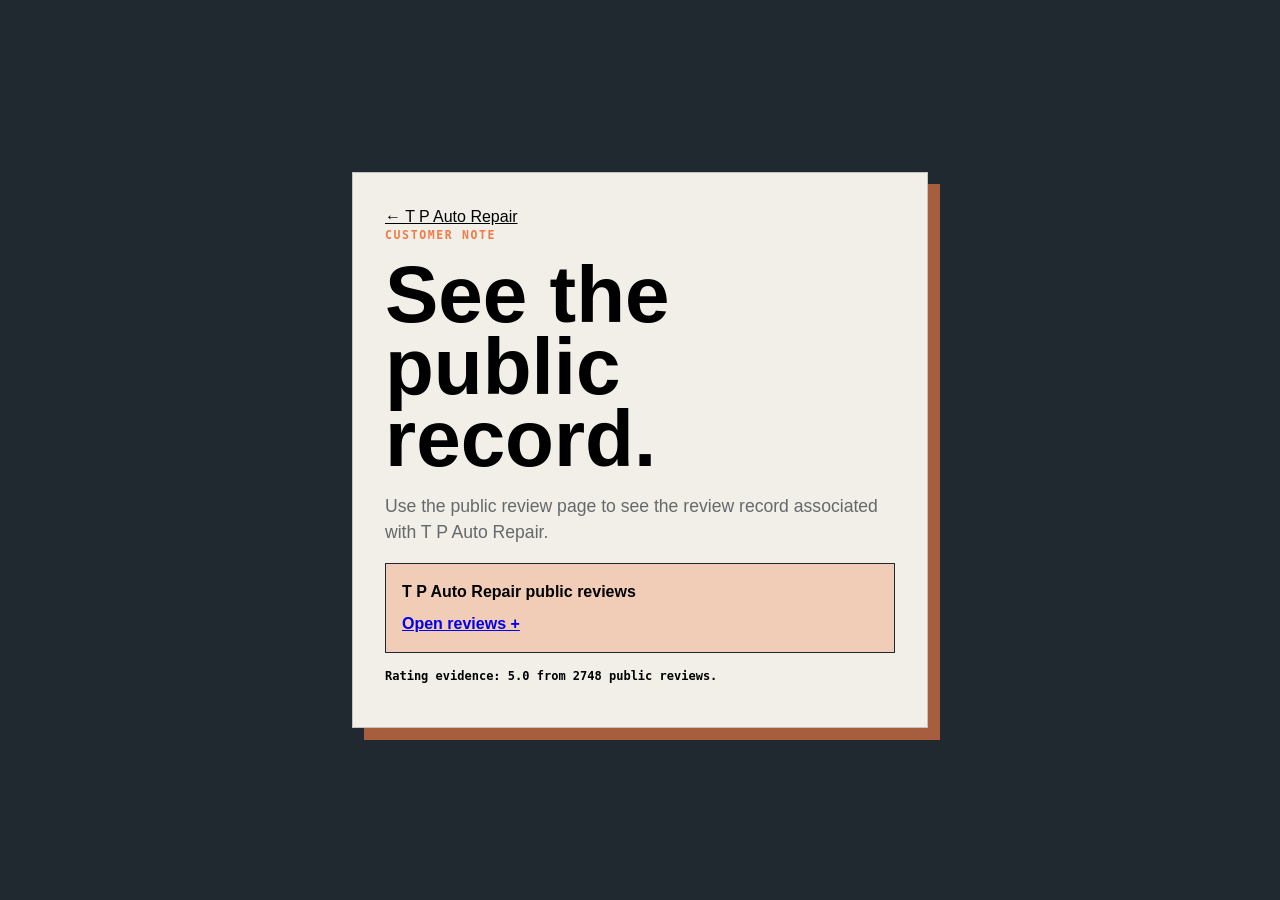
==== review.html @ 84c74f7d "Create tp-auto-repair-preview preview" ====
<!doctype html><html lang="en"><head><meta charset="utf-8"><meta name="viewport" content="width=device-width, initial-scale=1"><title>Open reviews · T P Auto Repair</title><link rel="stylesheet" href="styles.css"></head><body class="review-page" style="--accent:#ef7c48;--dark:#20292f;--paper:#f2efe8"><main class="review-card"><a class="back" href="index.html">← T P Auto Repair</a><p class="eyebrow">Customer note</p><h1>See the public record.</h1><p class="lede">Use the public review page to see the review record associated with T P Auto Repair.</p><div class="review-destination"><strong>T P Auto Repair public reviews</strong><a href="https://tpautorepair.net/reviews/" rel="noreferrer">Open reviews +</a></div><p class="review-source">Rating evidence: 5.0 from 2748 public reviews.</p></main></body></html>
---- styles.css ----
:root{font-family:Arial,"Helvetica Neue",sans-serif;color:var(--dark);background:#202a2d}*{box-sizing:border-box}html{scroll-behavior:smooth}body{margin:0;background:var(--paper);line-height:1.5}.lang-es{display:none}.topbar{display:flex;align-items:center;gap:2rem;padding:1rem clamp(1rem,4vw,4rem);border-bottom:1px solid color-mix(in srgb,var(--dark) 20%,transparent);background:var(--paper)}.brand{display:flex;align-items:center;gap:.7rem;color:inherit;text-decoration:none}.brand-mark{display:grid;place-items:center;width:2.8rem;height:2.8rem;background:var(--dark);color:var(--paper);font-weight:800}.brand b,.brand small{display:block}.brand small{font-size:.68rem;letter-spacing:.12em;text-transform:uppercase;opacity:.6}.topbar nav{display:flex;gap:1.4rem;margin-left:auto;font-size:.85rem}.topbar nav a,.phone,.text-link,footer a{color:inherit}.tools{display:flex;align-items:center;gap:1rem}.language{display:flex;gap:.2rem}.language button{border:0;background:none;color:inherit;cursor:pointer;font:700 .72rem Arial}.language button[aria-pressed=true]{color:var(--accent)}.phone{font-weight:700;text-decoration:none}.hero{display:grid;grid-template-columns:minmax(0,1fr) minmax(340px,.95fr);gap:clamp(2rem,7vw,7rem);align-items:center;max-width:1180px;margin:auto;padding:clamp(3rem,8vw,7rem) clamp(1rem,4vw,4rem)}.hero-copy{max-width:35rem}.eyebrow{margin:0 0 1rem;color:var(--accent);font:700 .72rem/1.2 monospace;letter-spacing:.14em;text-transform:uppercase}.hero h1{margin:0 0 1.3rem;font-size:clamp(3rem,7vw,6.4rem);line-height:.9;letter-spacing:-.07em}.lede{max-width:31rem;color:color-mix(in srgb,var(--dark) 68%,transparent);font-size:1.1rem}.actions{display:flex;align-items:center;gap:1rem;flex-wrap:wrap;margin-top:2rem}.button{display:inline-flex;align-items:center;gap:1rem;padding:.85rem 1.1rem;background:var(--accent);color:var(--dark);text-decoration:none;font-weight:800}.button>span:not(.lang){display:grid;place-items:center;width:1.4rem;height:1.4rem;border:1px solid currentColor}.button-dark{background:var(--dark);color:var(--paper)}.trade-object,.contact-card{background:var(--dark);color:var(--paper);padding:1.1rem;box-shadow:12px 12px 0 color-mix(in srgb,var(--dark) 15%,transparent)}.object-top,.object-foot{display:flex;justify-content:space-between;gap:1rem;color:color-mix(in srgb,var(--paper) 65%,transparent);font:700 .66rem/1.2 monospace;letter-spacing:.11em;text-transform:uppercase}.object-grid{display:grid;grid-template-columns:1.05fr .95fr;gap:1rem;margin:1rem 0}.object-graphic{position:relative;min-height:290px;overflow:hidden;border:1px solid color-mix(in srgb,var(--paper) 25%,transparent);background:linear-gradient(135deg,color-mix(in srgb,var(--accent) 70%,var(--dark)),var(--dark))}.object-graphic:before,.object-graphic:after{position:absolute;content:"";background:color-mix(in srgb,var(--paper) 75%,transparent)}.object-graphic:before{inset:14% 12%;border:1px solid color-mix(in srgb,var(--paper) 60%,transparent);transform:rotate(-8deg)}.object-graphic:after{width:140%;height:1px;top:51%;left:-10%;transform:rotate(-30deg)}.object-line{position:absolute;z-index:1;display:block;border:1px solid color-mix(in srgb,var(--paper) 70%,transparent)}.line-one{width:45%;height:26%;top:25%;left:27%;transform:rotate(18deg)}.line-two{width:63%;height:1px;bottom:22%;left:18%;transform:rotate(6deg)}.object-stamp{position:absolute;right:1rem;bottom:1rem;z-index:2;display:grid;place-items:center;width:3rem;height:3rem;border:1px solid var(--accent);color:var(--accent);font:700 .75rem monospace}.object-copy{display:flex;flex-direction:column;justify-content:flex-end;padding:0 0 .4rem}.object-copy small{color:var(--accent);font:700 .7rem monospace;letter-spacing:.1em;text-transform:uppercase}.object-copy strong{margin:.7rem 0;font-size:clamp(1.7rem,3.4vw,3rem);line-height:.95;letter-spacing:-.06em}.object-copy p{margin:0;color:color-mix(in srgb,var(--paper) 68%,transparent)}.object-foot{padding-top:1rem;border-top:1px solid color-mix(in srgb,var(--paper) 18%,transparent);letter-spacing:.04em;text-transform:none}.facts,.services,.contact{max-width:1180px;margin:auto;padding:clamp(3rem,7vw,6rem) clamp(1rem,4vw,4rem)}.facts{display:grid;grid-template-columns:.7fr 1.3fr;gap:4rem;border-top:1px solid color-mix(in srgb,var(--dark) 18%,transparent)}.facts h2,.services h2,.contact h2{margin:0;font-size:clamp(2.5rem,5vw,5rem);line-height:.95;letter-spacing:-.06em}.facts ul,.services ul{display:grid;grid-template-columns:repeat(2,1fr);gap:0;margin:0;padding:0;list-style:none;border-top:1px solid color-mix(in srgb,var(--dark) 20%,transparent)}.facts li,.services li{display:grid;gap:.3rem;padding:1rem;border-bottom:1px solid color-mix(in srgb,var(--dark) 20%,transparent)}.facts li:nth-child(odd),.services li:nth-child(odd){border-right:1px solid color-mix(in srgb,var(--dark) 20%,transparent)}.facts li span{font:700 .7rem monospace;letter-spacing:.08em;text-transform:uppercase;color:var(--accent)}.facts li strong{font-size:1.1rem}.services{display:grid;grid-template-columns:.7fr 1.3fr;gap:4rem;background:var(--dark);color:var(--paper)}.services ul{border-color:color-mix(in srgb,var(--paper) 20%,transparent)}.services li{font-size:1.2rem;border-color:color-mix(in srgb,var(--paper) 20%,transparent)}.services li:nth-child(odd){border-right-color:color-mix(in srgb,var(--paper) 20%,transparent)}.contact{display:grid;grid-template-columns:1fr 1fr;gap:clamp(2rem,8vw,8rem);align-items:start}.contact>div>p:not(.eyebrow){max-width:25rem;color:color-mix(in srgb,var(--dark) 68%,transparent);font-size:1.05rem}.contact-card{box-shadow:none}.contact-address{font-size:1.5rem;line-height:1.15}.hours{margin:1.5rem 0;border-top:1px solid color-mix(in srgb,var(--paper) 25%,transparent)}.hours div{display:flex;justify-content:space-between;gap:1rem;padding:.45rem 0;border-bottom:1px solid color-mix(in srgb,var(--paper) 25%,transparent);font:700 .75rem monospace}.hours strong{font-weight:400}.contact-card .button{margin-top:.5rem}footer{display:flex;justify-content:space-between;padding:1.2rem clamp(1rem,4vw,4rem);background:var(--dark);color:var(--paper);font-size:.8rem}.review-page{min-height:100vh;display:grid;place-items:center;background:var(--dark)}.review-card{width:min(36rem,calc(100% - 2rem));padding:2rem;background:var(--paper);box-shadow:12px 12px 0 color-mix(in srgb,var(--accent) 65%,transparent)}.review-card h1{margin:.2rem 0 1rem;font-size:clamp(2.8rem,8vw,5rem);line-height:.9}.back{color:inherit}.review-destination{display:grid;gap:.5rem;padding:1rem;border:1px solid var(--dark);background:color-mix(in srgb,var(--accent) 30%,var(--paper))}.review-destination a{font-weight:800}.review-source{margin-top:1rem;font:700 .75rem monospace}@media(max-width:760px){.topbar nav{display:none}.tools{margin-left:auto}.hero,.facts,.services,.contact{grid-template-columns:1fr}.hero{padding-top:3rem}.facts ul,.services ul{grid-template-columns:1fr}.facts li:nth-child(odd),.services li:nth-child(odd){border-right:0}.object-grid{grid-template-columns:1fr}.object-graphic{min-height:210px}}.skip{position:absolute;left:-9999px;top:-9999px}.skip:focus{left:1rem;top:1rem;z-index:10;background:var(--accent);padding:.6rem}.hero-note{display:flex;align-items:center;gap:.6rem;margin-top:2.2rem;color:color-mix(in srgb,var(--dark) 55%,transparent);font:700 .66rem monospace;letter-spacing:.08em;text-transform:uppercase}.hero-note-dot{width:.5rem;height:.5rem;border-radius:50%;background:var(--accent);box-shadow:0 0 0 .25rem color-mix(in srgb,var(--accent) 22%,transparent)}.trade-object{position:relative;isolation:isolate}.trade-object:before{position:absolute;content:"";inset:1.1rem;border:1px solid color-mix(in srgb,var(--paper) 13%,transparent);pointer-events:none}.object-graphic{background-image:linear-gradient(color-mix(in srgb,var(--paper) 10%,transparent) 1px,transparent 1px),linear-gradient(90deg,color-mix(in srgb,var(--paper) 10%,transparent) 1px,transparent 1px),linear-gradient(145deg,color-mix(in srgb,var(--accent) 72%,var(--dark)),var(--dark) 66%);background-size:32px 32px,32px 32px,100% 100%;box-shadow:inset 0 0 0 10px color-mix(in srgb,var(--dark) 18%,transparent)}.graphic-grid{position:absolute;inset:12%;border:1px solid color-mix(in srgb,var(--paper) 45%,transparent);transform:rotate(-5deg)}.graphic-ring{position:absolute;left:18%;top:22%;width:58%;aspect-ratio:1;border:1px solid color-mix(in srgb,var(--accent) 85%,white);border-radius:50%;box-shadow:0 0 0 18px color-mix(in srgb,var(--accent) 12%,transparent),0 0 0 36px color-mix(in srgb,var(--paper) 8%,transparent)}.graphic-core{position:absolute;left:39%;top:38%;display:grid;place-items:center;width:5rem;height:5rem;border-radius:50%;background:var(--accent);color:var(--dark);font:800 .72rem monospace;letter-spacing:.08em;transform:rotate(-8deg);box-shadow:6px 6px 0 color-mix(in srgb,var(--dark) 45%,transparent)}.graphic-caption{position:absolute;left:1rem;bottom:1rem;z-index:2;max-width:65%;padding:.4rem .55rem;background:var(--dark);color:var(--paper);font:700 .6rem monospace;letter-spacing:.08em;text-transform:uppercase}.signal-strip{display:grid;grid-template-columns:repeat(3,1fr) auto;max-width:1180px;margin:0 auto;padding:0 clamp(1rem,4vw,4rem) clamp(3rem,6vw,5rem);align-items:stretch}.signal{display:flex;flex-direction:column;justify-content:center;min-height:6.5rem;padding:1rem 1.2rem;border-top:2px solid var(--accent);border-right:1px solid color-mix(in srgb,var(--dark) 18%,transparent)}.signal strong{font-size:clamp(1.8rem,3vw,2.7rem);line-height:1;letter-spacing:-.06em}.signal span{margin-top:.5rem;color:color-mix(in srgb,var(--dark) 60%,transparent);font:700 .62rem monospace;letter-spacing:.08em;text-transform:uppercase}.signal-link{display:flex;align-items:center;gap:.65rem;padding:1rem 0 1rem 1.2rem;color:var(--dark);font-weight:800;font-size:.78rem;white-space:nowrap}.signal-link span{color:var(--accent);font-size:1.5rem}.record{display:grid;grid-template-columns:.7fr 1.3fr;gap:clamp(2rem,6vw,6rem);max-width:1180px;margin:auto;padding:clamp(4rem,8vw,7rem) clamp(1rem,4vw,4rem);border-top:1px solid color-mix(in srgb,var(--dark) 18%,transparent)}.section-intro h2,.services-heading h2,.contact h2{margin:0;font-size:clamp(2.7rem,5vw,5.4rem);line-height:.9;letter-spacing:-.07em}.section-intro>p:not(.eyebrow),.services-heading>p:not(.eyebrow){color:color-mix(in srgb,var(--dark) 66%,transparent);font-size:1rem;max-width:22rem}.record-grid{display:grid;grid-template-columns:repeat(2,1fr);gap:.8rem}.record-card{display:flex;flex-direction:column;min-height:12rem;padding:1.15rem;background:color-mix(in srgb,var(--accent) 10%,var(--paper));border:1px solid color-mix(in srgb,var(--dark) 22%,transparent);position:relative}.record-card-1{background:var(--dark);color:var(--paper);transform:translateY(1rem)}.record-card-2{transform:translateY(-.6rem)}.record-card-3{background:color-mix(in srgb,var(--accent) 35%,var(--paper));transform:translateY(.4rem)}.record-index{font:700 .58rem monospace;letter-spacing:.1em;opacity:.6}.record-label{margin-top:auto;color:var(--accent);font:700 .68rem monospace;letter-spacing:.08em;text-transform:uppercase}.record-card strong{margin-top:.5rem;font-size:1.25rem;line-height:1.12}.services{display:grid;grid-template-columns:.7fr 1.3fr;gap:clamp(2rem,6vw,6rem);max-width:none;padding:clamp(4rem,8vw,7rem) max(calc((100% - 1180px)/2 + 1rem),1rem);background:var(--dark);color:var(--paper)}.services-heading{padding-top:.3rem}.services-heading>p:not(.eyebrow){color:color-mix(in srgb,var(--paper) 67%,transparent)}.service-panel{border-top:1px solid color-mix(in srgb,var(--paper) 32%,transparent)}.service-panel-top{display:flex;justify-content:space-between;padding:.65rem 0;color:color-mix(in srgb,var(--paper) 55%,transparent);font:700 .62rem monospace;letter-spacing:.12em}.service-panel ul{display:grid;grid-template-columns:repeat(2,1fr);list-style:none;margin:0;padding:0}.service-panel li{display:grid;grid-template-columns:2.3rem 1fr auto;align-items:center;gap:.6rem;min-height:4.5rem;padding:.75rem .7rem  .75rem 0;border-top:1px solid color-mix(in srgb,var(--paper) 19%,transparent);font-size:1.1rem}.service-panel li:nth-child(odd){border-right:1px solid color-mix(in srgb,var(--paper) 19%,transparent);padding-right:1rem}.service-number{color:var(--accent);font:700 .68rem monospace}.service-name{line-height:1.05}.service-arrow{color:var(--accent);font-size:1.3rem}.contact{display:grid;grid-template-columns:1fr 1fr;gap:clamp(2rem,8vw,8rem);max-width:1180px;margin:auto;padding:clamp(4rem,8vw,7rem) clamp(1rem,4vw,4rem);align-items:start}.contact-lead>p:not(.eyebrow){max-width:25rem;color:color-mix(in srgb,var(--dark) 68%,transparent);font-size:1.08rem}.contact-rule{width:100%;max-width:19rem;margin:2.5rem 0 1rem;border-top:1px solid color-mix(in srgb,var(--dark) 20%,transparent)}.contact-micro{color:color-mix(in srgb,var(--dark) 58%,transparent);font:700 .65rem monospace;letter-spacing:.08em;text-transform:uppercase}.contact-card{padding:1.4rem;box-shadow:10px 10px 0 color-mix(in srgb,var(--dark) 15%,transparent)}.contact-card .contact-address{color:var(--paper)}.contact-actions{display:flex;align-items:center;gap:1.25rem;flex-wrap:wrap}.review-link{color:var(--paper);font-weight:800;font-size:.8rem}.contact-card .button{margin-top:0}footer{display:flex;justify-content:space-between;gap:1rem;padding:1.2rem clamp(1rem,4vw,4rem);background:var(--dark);color:var(--paper);font-size:.8rem}footer a{font-weight:800}.review-page{padding:2rem}.review-card{border:1px solid color-mix(in srgb,var(--dark) 22%,transparent)}@media(max-width:760px){.signal-strip{grid-template-columns:repeat(3,1fr);padding-bottom:3rem}.signal-link{grid-column:1/-1;padding:1.1rem 0 0}.record,.services,.contact{grid-template-columns:1fr}.record-grid{grid-template-columns:1fr}.record-card-1,.record-card-2,.record-card-3{transform:none}.service-panel ul{grid-template-columns:1fr}.service-panel li:nth-child(odd){border-right:0;padding-right:.7rem}.object-grid{grid-template-columns:1fr}.graphic-core{left:42%;top:34%}}@media(max-width:500px){.topbar{gap:.7rem;padding:.8rem 1rem}.brand-mark{width:2.35rem;height:2.35rem}.brand b{font-size:.88rem}.brand small{font-size:.55rem}.phone{font-size:.72rem}.signal-strip{padding-inline:1rem}.signal{padding-inline:.65rem}.signal strong{font-size:1.5rem}.signal span{font-size:.53rem}.record,.services,.contact{padding-inline:1rem}.record-card{min-height:10rem}.object-copy strong{font-size:2rem}.contact-actions .button{width:100%}}.contact .contact-card p.contact-address{color:var(--paper)!important}.layout-workshop .brand-mark{background:var(--accent);color:var(--dark);font-family:monospace;box-shadow:3px 3px 0 var(--dark)}.layout-workshop .hero h1,.layout-workshop .section-intro h2,.layout-workshop .services-heading h2,.layout-workshop .contact h2{font-family:Arial Black,Arial,sans-serif}.layout-workshop .trade-object{border-radius:16px 2px 16px 2px;box-shadow:14px 14px 0 color-mix(in srgb,var(--accent) 36%,transparent)}.layout-workshop .object-graphic{border-radius:10px;background:radial-gradient(circle at 70% 20%,color-mix(in srgb,var(--accent) 70%,var(--dark)),var(--dark) 55%)}.layout-workshop .object-graphic:before{transform:rotate(0);border-radius:8px}.layout-workshop .service-panel li{min-height:4.9rem}.layout-workshop .record-card-1{border-radius:0 18px 0 0}
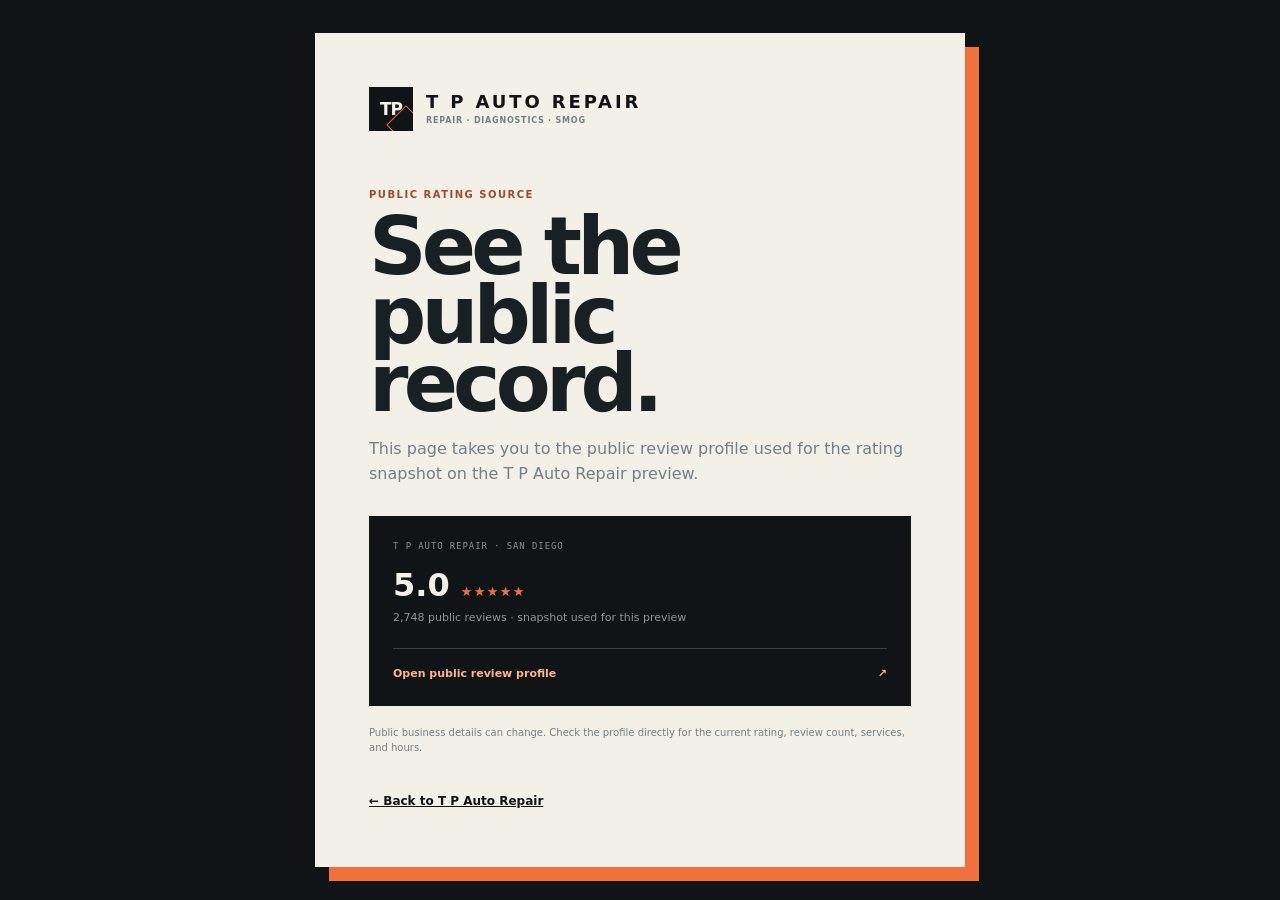
==== commit a4d31367: "Rebuild T P Auto Repair with precision garage design" ====
--- a/review.html
+++ b/review.html
@@ -1 +1,23 @@
-<!doctype html><html lang="en"><head><meta charset="utf-8"><meta name="viewport" content="width=device-width, initial-scale=1"><title>Open reviews · T P Auto Repair</title><link rel="stylesheet" href="styles.css"></head><body class="review-page" style="--accent:#ef7c48;--dark:#20292f;--paper:#f2efe8"><main class="review-card"><a class="back" href="index.html">← T P Auto Repair</a><p class="eyebrow">Customer note</p><h1>See the public record.</h1><p class="lede">Use the public review page to see the review record associated with T P Auto Repair.</p><div class="review-destination"><strong>T P Auto Repair public reviews</strong><a href="https://tpautorepair.net/reviews/" rel="noreferrer">Open reviews +</a></div><p class="review-source">Rating evidence: 5.0 from 2748 public reviews.</p></main></body></html>+<!doctype html>
+<html lang="en">
+<head>
+  <meta charset="utf-8">
+  <meta name="viewport" content="width=device-width, initial-scale=1">
+  <meta name="theme-color" content="#101416">
+  <meta name="description" content="Open the public review profile used for T P Auto Repair's rating snapshot.">
+  <title>Public rating source | T P Auto Repair</title>
+  <link rel="stylesheet" href="styles.css">
+</head>
+<body class="review-page">
+  <main class="review-card">
+    <a class="brand" href="index.html" aria-label="Back to T P Auto Repair home"><span class="brand-mark"><b>TP</b><i></i></span><span class="brand-copy"><strong>T P AUTO REPAIR</strong><small>REPAIR · DIAGNOSTICS · SMOG</small></span></a>
+    <p class="eyebrow">Public rating source</p>
+    <h1>See the public record.</h1>
+    <p class="lede">This page takes you to the public review profile used for the rating snapshot on the T P Auto Repair preview.</p>
+    <div class="review-destination"><span class="review-destination-label">T P Auto Repair · San Diego</span><strong>5.0 <span class="review-stars" aria-label="5 out of 5 stars">★★★★★</span></strong><span class="review-count">2,748 public reviews · snapshot used for this preview</span><a href="https://reviews.birdeye.com/t-p-auto-repair-149424414075215" rel="noreferrer">Open public review profile <span aria-hidden="true">↗</span></a></div>
+    <p class="review-source">Public business details can change. Check the profile directly for the current rating, review count, services, and hours.</p>
+    <a class="back" href="index.html">← Back to T P Auto Repair</a>
+  </main>
+  <script src="script.js"></script>
+</body>
+</html>
--- a/styles.css
+++ b/styles.css
@@ -1 +1,191 @@
-:root{font-family:Arial,"Helvetica Neue",sans-serif;color:var(--dark);background:#202a2d}*{box-sizing:border-box}html{scroll-behavior:smooth}body{margin:0;background:var(--paper);line-height:1.5}.lang-es{display:none}.topbar{display:flex;align-items:center;gap:2rem;padding:1rem clamp(1rem,4vw,4rem);border-bottom:1px solid color-mix(in srgb,var(--dark) 20%,transparent);background:var(--paper)}.brand{display:flex;align-items:center;gap:.7rem;color:inherit;text-decoration:none}.brand-mark{display:grid;place-items:center;width:2.8rem;height:2.8rem;background:var(--dark);color:var(--paper);font-weight:800}.brand b,.brand small{display:block}.brand small{font-size:.68rem;letter-spacing:.12em;text-transform:uppercase;opacity:.6}.topbar nav{display:flex;gap:1.4rem;margin-left:auto;font-size:.85rem}.topbar nav a,.phone,.text-link,footer a{color:inherit}.tools{display:flex;align-items:center;gap:1rem}.language{display:flex;gap:.2rem}.language button{border:0;background:none;color:inherit;cursor:pointer;font:700 .72rem Arial}.language button[aria-pressed=true]{color:var(--accent)}.phone{font-weight:700;text-decoration:none}.hero{display:grid;grid-template-columns:minmax(0,1fr) minmax(340px,.95fr);gap:clamp(2rem,7vw,7rem);align-items:center;max-width:1180px;margin:auto;padding:clamp(3rem,8vw,7rem) clamp(1rem,4vw,4rem)}.hero-copy{max-width:35rem}.eyebrow{margin:0 0 1rem;color:var(--accent);font:700 .72rem/1.2 monospace;letter-spacing:.14em;text-transform:uppercase}.hero h1{margin:0 0 1.3rem;font-size:clamp(3rem,7vw,6.4rem);line-height:.9;letter-spacing:-.07em}.lede{max-width:31rem;color:color-mix(in srgb,var(--dark) 68%,transparent);font-size:1.1rem}.actions{display:flex;align-items:center;gap:1rem;flex-wrap:wrap;margin-top:2rem}.button{display:inline-flex;align-items:center;gap:1rem;padding:.85rem 1.1rem;background:var(--accent);color:var(--dark);text-decoration:none;font-weight:800}.button>span:not(.lang){display:grid;place-items:center;width:1.4rem;height:1.4rem;border:1px solid currentColor}.button-dark{background:var(--dark);color:var(--paper)}.trade-object,.contact-card{background:var(--dark);color:var(--paper);padding:1.1rem;box-shadow:12px 12px 0 color-mix(in srgb,var(--dark) 15%,transparent)}.object-top,.object-foot{display:flex;justify-content:space-between;gap:1rem;color:color-mix(in srgb,var(--paper) 65%,transparent);font:700 .66rem/1.2 monospace;letter-spacing:.11em;text-transform:uppercase}.object-grid{display:grid;grid-template-columns:1.05fr .95fr;gap:1rem;margin:1rem 0}.object-graphic{position:relative;min-height:290px;overflow:hidden;border:1px solid color-mix(in srgb,var(--paper) 25%,transparent);background:linear-gradient(135deg,color-mix(in srgb,var(--accent) 70%,var(--dark)),var(--dark))}.object-graphic:before,.object-graphic:after{position:absolute;content:"";background:color-mix(in srgb,var(--paper) 75%,transparent)}.object-graphic:before{inset:14% 12%;border:1px solid color-mix(in srgb,var(--paper) 60%,transparent);transform:rotate(-8deg)}.object-graphic:after{width:140%;height:1px;top:51%;left:-10%;transform:rotate(-30deg)}.object-line{position:absolute;z-index:1;display:block;border:1px solid color-mix(in srgb,var(--paper) 70%,transparent)}.line-one{width:45%;height:26%;top:25%;left:27%;transform:rotate(18deg)}.line-two{width:63%;height:1px;bottom:22%;left:18%;transform:rotate(6deg)}.object-stamp{position:absolute;right:1rem;bottom:1rem;z-index:2;display:grid;place-items:center;width:3rem;height:3rem;border:1px solid var(--accent);color:var(--accent);font:700 .75rem monospace}.object-copy{display:flex;flex-direction:column;justify-content:flex-end;padding:0 0 .4rem}.object-copy small{color:var(--accent);font:700 .7rem monospace;letter-spacing:.1em;text-transform:uppercase}.object-copy strong{margin:.7rem 0;font-size:clamp(1.7rem,3.4vw,3rem);line-height:.95;letter-spacing:-.06em}.object-copy p{margin:0;color:color-mix(in srgb,var(--paper) 68%,transparent)}.object-foot{padding-top:1rem;border-top:1px solid color-mix(in srgb,var(--paper) 18%,transparent);letter-spacing:.04em;text-transform:none}.facts,.services,.contact{max-width:1180px;margin:auto;padding:clamp(3rem,7vw,6rem) clamp(1rem,4vw,4rem)}.facts{display:grid;grid-template-columns:.7fr 1.3fr;gap:4rem;border-top:1px solid color-mix(in srgb,var(--dark) 18%,transparent)}.facts h2,.services h2,.contact h2{margin:0;font-size:clamp(2.5rem,5vw,5rem);line-height:.95;letter-spacing:-.06em}.facts ul,.services ul{display:grid;grid-template-columns:repeat(2,1fr);gap:0;margin:0;padding:0;list-style:none;border-top:1px solid color-mix(in srgb,var(--dark) 20%,transparent)}.facts li,.services li{display:grid;gap:.3rem;padding:1rem;border-bottom:1px solid color-mix(in srgb,var(--dark) 20%,transparent)}.facts li:nth-child(odd),.services li:nth-child(odd){border-right:1px solid color-mix(in srgb,var(--dark) 20%,transparent)}.facts li span{font:700 .7rem monospace;letter-spacing:.08em;text-transform:uppercase;color:var(--accent)}.facts li strong{font-size:1.1rem}.services{display:grid;grid-template-columns:.7fr 1.3fr;gap:4rem;background:var(--dark);color:var(--paper)}.services ul{border-color:color-mix(in srgb,var(--paper) 20%,transparent)}.services li{font-size:1.2rem;border-color:color-mix(in srgb,var(--paper) 20%,transparent)}.services li:nth-child(odd){border-right-color:color-mix(in srgb,var(--paper) 20%,transparent)}.contact{display:grid;grid-template-columns:1fr 1fr;gap:clamp(2rem,8vw,8rem);align-items:start}.contact>div>p:not(.eyebrow){max-width:25rem;color:color-mix(in srgb,var(--dark) 68%,transparent);font-size:1.05rem}.contact-card{box-shadow:none}.contact-address{font-size:1.5rem;line-height:1.15}.hours{margin:1.5rem 0;border-top:1px solid color-mix(in srgb,var(--paper) 25%,transparent)}.hours div{display:flex;justify-content:space-between;gap:1rem;padding:.45rem 0;border-bottom:1px solid color-mix(in srgb,var(--paper) 25%,transparent);font:700 .75rem monospace}.hours strong{font-weight:400}.contact-card .button{margin-top:.5rem}footer{display:flex;justify-content:space-between;padding:1.2rem clamp(1rem,4vw,4rem);background:var(--dark);color:var(--paper);font-size:.8rem}.review-page{min-height:100vh;display:grid;place-items:center;background:var(--dark)}.review-card{width:min(36rem,calc(100% - 2rem));padding:2rem;background:var(--paper);box-shadow:12px 12px 0 color-mix(in srgb,var(--accent) 65%,transparent)}.review-card h1{margin:.2rem 0 1rem;font-size:clamp(2.8rem,8vw,5rem);line-height:.9}.back{color:inherit}.review-destination{display:grid;gap:.5rem;padding:1rem;border:1px solid var(--dark);background:color-mix(in srgb,var(--accent) 30%,var(--paper))}.review-destination a{font-weight:800}.review-source{margin-top:1rem;font:700 .75rem monospace}@media(max-width:760px){.topbar nav{display:none}.tools{margin-left:auto}.hero,.facts,.services,.contact{grid-template-columns:1fr}.hero{padding-top:3rem}.facts ul,.services ul{grid-template-columns:1fr}.facts li:nth-child(odd),.services li:nth-child(odd){border-right:0}.object-grid{grid-template-columns:1fr}.object-graphic{min-height:210px}}.skip{position:absolute;left:-9999px;top:-9999px}.skip:focus{left:1rem;top:1rem;z-index:10;background:var(--accent);padding:.6rem}.hero-note{display:flex;align-items:center;gap:.6rem;margin-top:2.2rem;color:color-mix(in srgb,var(--dark) 55%,transparent);font:700 .66rem monospace;letter-spacing:.08em;text-transform:uppercase}.hero-note-dot{width:.5rem;height:.5rem;border-radius:50%;background:var(--accent);box-shadow:0 0 0 .25rem color-mix(in srgb,var(--accent) 22%,transparent)}.trade-object{position:relative;isolation:isolate}.trade-object:before{position:absolute;content:"";inset:1.1rem;border:1px solid color-mix(in srgb,var(--paper) 13%,transparent);pointer-events:none}.object-graphic{background-image:linear-gradient(color-mix(in srgb,var(--paper) 10%,transparent) 1px,transparent 1px),linear-gradient(90deg,color-mix(in srgb,var(--paper) 10%,transparent) 1px,transparent 1px),linear-gradient(145deg,color-mix(in srgb,var(--accent) 72%,var(--dark)),var(--dark) 66%);background-size:32px 32px,32px 32px,100% 100%;box-shadow:inset 0 0 0 10px color-mix(in srgb,var(--dark) 18%,transparent)}.graphic-grid{position:absolute;inset:12%;border:1px solid color-mix(in srgb,var(--paper) 45%,transparent);transform:rotate(-5deg)}.graphic-ring{position:absolute;left:18%;top:22%;width:58%;aspect-ratio:1;border:1px solid color-mix(in srgb,var(--accent) 85%,white);border-radius:50%;box-shadow:0 0 0 18px color-mix(in srgb,var(--accent) 12%,transparent),0 0 0 36px color-mix(in srgb,var(--paper) 8%,transparent)}.graphic-core{position:absolute;left:39%;top:38%;display:grid;place-items:center;width:5rem;height:5rem;border-radius:50%;background:var(--accent);color:var(--dark);font:800 .72rem monospace;letter-spacing:.08em;transform:rotate(-8deg);box-shadow:6px 6px 0 color-mix(in srgb,var(--dark) 45%,transparent)}.graphic-caption{position:absolute;left:1rem;bottom:1rem;z-index:2;max-width:65%;padding:.4rem .55rem;background:var(--dark);color:var(--paper);font:700 .6rem monospace;letter-spacing:.08em;text-transform:uppercase}.signal-strip{display:grid;grid-template-columns:repeat(3,1fr) auto;max-width:1180px;margin:0 auto;padding:0 clamp(1rem,4vw,4rem) clamp(3rem,6vw,5rem);align-items:stretch}.signal{display:flex;flex-direction:column;justify-content:center;min-height:6.5rem;padding:1rem 1.2rem;border-top:2px solid var(--accent);border-right:1px solid color-mix(in srgb,var(--dark) 18%,transparent)}.signal strong{font-size:clamp(1.8rem,3vw,2.7rem);line-height:1;letter-spacing:-.06em}.signal span{margin-top:.5rem;color:color-mix(in srgb,var(--dark) 60%,transparent);font:700 .62rem monospace;letter-spacing:.08em;text-transform:uppercase}.signal-link{display:flex;align-items:center;gap:.65rem;padding:1rem 0 1rem 1.2rem;color:var(--dark);font-weight:800;font-size:.78rem;white-space:nowrap}.signal-link span{color:var(--accent);font-size:1.5rem}.record{display:grid;grid-template-columns:.7fr 1.3fr;gap:clamp(2rem,6vw,6rem);max-width:1180px;margin:auto;padding:clamp(4rem,8vw,7rem) clamp(1rem,4vw,4rem);border-top:1px solid color-mix(in srgb,var(--dark) 18%,transparent)}.section-intro h2,.services-heading h2,.contact h2{margin:0;font-size:clamp(2.7rem,5vw,5.4rem);line-height:.9;letter-spacing:-.07em}.section-intro>p:not(.eyebrow),.services-heading>p:not(.eyebrow){color:color-mix(in srgb,var(--dark) 66%,transparent);font-size:1rem;max-width:22rem}.record-grid{display:grid;grid-template-columns:repeat(2,1fr);gap:.8rem}.record-card{display:flex;flex-direction:column;min-height:12rem;padding:1.15rem;background:color-mix(in srgb,var(--accent) 10%,var(--paper));border:1px solid color-mix(in srgb,var(--dark) 22%,transparent);position:relative}.record-card-1{background:var(--dark);color:var(--paper);transform:translateY(1rem)}.record-card-2{transform:translateY(-.6rem)}.record-card-3{background:color-mix(in srgb,var(--accent) 35%,var(--paper));transform:translateY(.4rem)}.record-index{font:700 .58rem monospace;letter-spacing:.1em;opacity:.6}.record-label{margin-top:auto;color:var(--accent);font:700 .68rem monospace;letter-spacing:.08em;text-transform:uppercase}.record-card strong{margin-top:.5rem;font-size:1.25rem;line-height:1.12}.services{display:grid;grid-template-columns:.7fr 1.3fr;gap:clamp(2rem,6vw,6rem);max-width:none;padding:clamp(4rem,8vw,7rem) max(calc((100% - 1180px)/2 + 1rem),1rem);background:var(--dark);color:var(--paper)}.services-heading{padding-top:.3rem}.services-heading>p:not(.eyebrow){color:color-mix(in srgb,var(--paper) 67%,transparent)}.service-panel{border-top:1px solid color-mix(in srgb,var(--paper) 32%,transparent)}.service-panel-top{display:flex;justify-content:space-between;padding:.65rem 0;color:color-mix(in srgb,var(--paper) 55%,transparent);font:700 .62rem monospace;letter-spacing:.12em}.service-panel ul{display:grid;grid-template-columns:repeat(2,1fr);list-style:none;margin:0;padding:0}.service-panel li{display:grid;grid-template-columns:2.3rem 1fr auto;align-items:center;gap:.6rem;min-height:4.5rem;padding:.75rem .7rem  .75rem 0;border-top:1px solid color-mix(in srgb,var(--paper) 19%,transparent);font-size:1.1rem}.service-panel li:nth-child(odd){border-right:1px solid color-mix(in srgb,var(--paper) 19%,transparent);padding-right:1rem}.service-number{color:var(--accent);font:700 .68rem monospace}.service-name{line-height:1.05}.service-arrow{color:var(--accent);font-size:1.3rem}.contact{display:grid;grid-template-columns:1fr 1fr;gap:clamp(2rem,8vw,8rem);max-width:1180px;margin:auto;padding:clamp(4rem,8vw,7rem) clamp(1rem,4vw,4rem);align-items:start}.contact-lead>p:not(.eyebrow){max-width:25rem;color:color-mix(in srgb,var(--dark) 68%,transparent);font-size:1.08rem}.contact-rule{width:100%;max-width:19rem;margin:2.5rem 0 1rem;border-top:1px solid color-mix(in srgb,var(--dark) 20%,transparent)}.contact-micro{color:color-mix(in srgb,var(--dark) 58%,transparent);font:700 .65rem monospace;letter-spacing:.08em;text-transform:uppercase}.contact-card{padding:1.4rem;box-shadow:10px 10px 0 color-mix(in srgb,var(--dark) 15%,transparent)}.contact-card .contact-address{color:var(--paper)}.contact-actions{display:flex;align-items:center;gap:1.25rem;flex-wrap:wrap}.review-link{color:var(--paper);font-weight:800;font-size:.8rem}.contact-card .button{margin-top:0}footer{display:flex;justify-content:space-between;gap:1rem;padding:1.2rem clamp(1rem,4vw,4rem);background:var(--dark);color:var(--paper);font-size:.8rem}footer a{font-weight:800}.review-page{padding:2rem}.review-card{border:1px solid color-mix(in srgb,var(--dark) 22%,transparent)}@media(max-width:760px){.signal-strip{grid-template-columns:repeat(3,1fr);padding-bottom:3rem}.signal-link{grid-column:1/-1;padding:1.1rem 0 0}.record,.services,.contact{grid-template-columns:1fr}.record-grid{grid-template-columns:1fr}.record-card-1,.record-card-2,.record-card-3{transform:none}.service-panel ul{grid-template-columns:1fr}.service-panel li:nth-child(odd){border-right:0;padding-right:.7rem}.object-grid{grid-template-columns:1fr}.graphic-core{left:42%;top:34%}}@media(max-width:500px){.topbar{gap:.7rem;padding:.8rem 1rem}.brand-mark{width:2.35rem;height:2.35rem}.brand b{font-size:.88rem}.brand small{font-size:.55rem}.phone{font-size:.72rem}.signal-strip{padding-inline:1rem}.signal{padding-inline:.65rem}.signal strong{font-size:1.5rem}.signal span{font-size:.53rem}.record,.services,.contact{padding-inline:1rem}.record-card{min-height:10rem}.object-copy strong{font-size:2rem}.contact-actions .button{width:100%}}.contact .contact-card p.contact-address{color:var(--paper)!important}.layout-workshop .brand-mark{background:var(--accent);color:var(--dark);font-family:monospace;box-shadow:3px 3px 0 var(--dark)}.layout-workshop .hero h1,.layout-workshop .section-intro h2,.layout-workshop .services-heading h2,.layout-workshop .contact h2{font-family:Arial Black,Arial,sans-serif}.layout-workshop .trade-object{border-radius:16px 2px 16px 2px;box-shadow:14px 14px 0 color-mix(in srgb,var(--accent) 36%,transparent)}.layout-workshop .object-graphic{border-radius:10px;background:radial-gradient(circle at 70% 20%,color-mix(in srgb,var(--accent) 70%,var(--dark)),var(--dark) 55%)}.layout-workshop .object-graphic:before{transform:rotate(0);border-radius:8px}.layout-workshop .service-panel li{min-height:4.9rem}.layout-workshop .record-card-1{border-radius:0 18px 0 0}+:root { --asphalt:#101416; --asphalt-2:#171d20; --orange:#f0713e; --orange-soft:#ffb38e; --paper:#f3f0e8; --paper-2:#e8e4d9; --ink:#182023; --muted:#718087; --line:#c7c9c2; --dark-line:rgba(243,240,232,.2); --shell:1240px; --sans:"Avenir Next",Avenir,Inter,system-ui,sans-serif; --display:"Arial Narrow","Avenir Next Condensed",Inter,system-ui,sans-serif; --mono:"SFMono-Regular",Consolas,monospace; scrollbar-color:#69757a #252c2f; scrollbar-width:thin; }
+* { box-sizing:border-box; }
+*::-webkit-scrollbar { width:10px; height:10px; }
+*::-webkit-scrollbar-track { background:#252c2f; }
+*::-webkit-scrollbar-thumb { background:#69757a; border:2px solid #252c2f; border-radius:999px; }
+*::-webkit-scrollbar-thumb:hover { background:var(--orange); }
+html { scroll-behavior:smooth; }
+body { margin:0; background:var(--paper); color:var(--ink); font-family:var(--sans); line-height:1.55; -webkit-font-smoothing:antialiased; }
+body.menu-open { overflow:hidden; }
+img { display:block; width:100%; }
+a { color:inherit; }
+button { font:inherit; }
+a:focus-visible,button:focus-visible,summary:focus-visible { outline:3px solid var(--orange); outline-offset:4px; }
+.shell { width:min(calc(100% - 48px),var(--shell)); margin-inline:auto; }
+.lang-es { display:none; }
+.sr-only,.skip-link { position:absolute; width:1px; height:1px; padding:0; margin:-1px; overflow:hidden; clip:rect(0,0,0,0); white-space:nowrap; border:0; }
+.skip-link:focus { z-index:80; top:12px; left:12px; width:auto; height:auto; margin:0; padding:10px 14px; clip:auto; background:var(--orange); color:var(--asphalt); }
+.topline { background:var(--asphalt); color:rgba(243,240,232,.7); font-size:11px; letter-spacing:.06em; }
+.topline-inner { min-height:34px; display:flex; align-items:center; justify-content:space-between; gap:20px; }
+.topline-inner > span { display:flex; align-items:center; gap:10px; }
+.topline a { text-decoration:none; }
+.topline b { margin-left:10px; color:var(--orange-soft); letter-spacing:.08em; }
+.status-dot { width:7px; height:7px; border-radius:50%; background:var(--orange); box-shadow:0 0 0 4px rgba(240,113,62,.16); }
+.site-header { position:relative; z-index:20; background:var(--paper); border-bottom:1px solid var(--line); }
+.nav-wrap { min-height:88px; display:flex; align-items:center; gap:30px; }
+.brand { display:inline-flex; align-items:center; gap:13px; text-decoration:none; }
+.brand-mark { position:relative; display:grid; place-items:center; width:44px; height:44px; overflow:hidden; background:var(--asphalt); color:var(--paper); }
+.brand-mark b { position:relative; z-index:1; font-family:var(--display); font-size:17px; letter-spacing:-.06em; }
+.brand-mark i { position:absolute; right:-7px; bottom:-8px; width:28px; height:28px; border:1px solid var(--orange); transform:rotate(45deg); }
+.brand-copy { display:flex; flex-direction:column; line-height:1; }
+.brand-copy strong { color:var(--asphalt); font-size:18px; letter-spacing:.16em; }
+.brand-copy small { margin-top:6px; color:var(--muted); font-size:8px; font-weight:800; letter-spacing:.1em; }
+.primary-nav { display:flex; align-items:center; gap:29px; margin-left:auto; }
+.primary-nav a { position:relative; color:#46545a; font-size:12px; font-weight:800; text-decoration:none; }
+.primary-nav a::after { position:absolute; right:100%; bottom:-9px; left:0; height:2px; content:""; background:var(--orange); transition:right .2s ease; }
+.primary-nav a:hover::after { right:0; }
+.nav-actions { display:flex; align-items:center; gap:20px; }
+.language { display:flex; align-items:center; gap:5px; color:#899297; font-size:10px; font-weight:900; }
+.language button { padding:2px; border:0; background:none; color:inherit; cursor:pointer; }
+.language button[aria-pressed="true"] { color:var(--asphalt); }
+.nav-call { padding:14px 17px; background:var(--asphalt); color:var(--paper); font-size:11px; font-weight:900; text-decoration:none; transition:background .2s ease,transform .2s ease; }
+.nav-call:hover { background:var(--orange); color:var(--asphalt); transform:translateY(-1px); }
+.menu-toggle { display:none; width:42px; height:42px; padding:10px; border:1px solid var(--line); background:transparent; cursor:pointer; }
+.menu-toggle > span:not(.sr-only) { display:block; height:1px; margin:5px 0; background:var(--asphalt); }
+.hero { position:relative; min-height:760px; overflow:hidden; background:var(--asphalt); color:var(--paper); }
+.hero-image,.hero-shade,.hero-grid-lines { position:absolute; inset:0; }
+.hero-image { background:url("assets/tp-garage.jpg") center/cover no-repeat; }
+.hero-shade { background:linear-gradient(90deg,rgba(10,14,16,.98) 0%,rgba(10,14,16,.88) 35%,rgba(10,14,16,.22) 76%,rgba(10,14,16,.1) 100%); }
+.hero-grid-lines { opacity:.2; background-image:linear-gradient(rgba(243,240,232,.18) 1px,transparent 1px),linear-gradient(90deg,rgba(243,240,232,.18) 1px,transparent 1px); background-size:80px 80px; mask-image:linear-gradient(90deg,#000,transparent 68%); }
+.hero-inner { position:relative; z-index:2; min-height:700px; display:flex; align-items:center; justify-content:space-between; gap:70px; padding-block:92px 112px; }
+.hero-copy { width:min(700px,65%); }
+.kicker { display:flex; align-items:center; gap:12px; margin:0 0 24px; color:var(--orange); font-size:10px; font-weight:900; letter-spacing:.2em; text-transform:uppercase; }
+.light-kicker { color:var(--orange-soft); }
+.orange-rule { width:36px; height:1px; background:currentColor; }
+.hero h1,.approach-copy h2,.section-heading h2,.record-heading h2,.contact-copy h2,.faq-heading h2,.final-cta h2 { margin:0; font-family:var(--display); font-weight:900; letter-spacing:-.065em; }
+.hero h1 { max-width:710px; font-size:clamp(64px,8.4vw,112px); line-height:.84; }
+.hero h1 em { color:var(--orange-soft); font-style:normal; }
+.hero-lede { max-width:535px; margin:31px 0 0; color:rgba(243,240,232,.75); font-size:17px; line-height:1.6; }
+.hero-actions { display:flex; align-items:center; gap:12px; margin-top:36px; }
+.button { min-height:54px; display:inline-flex; align-items:center; justify-content:center; gap:18px; padding:0 21px; border:1px solid transparent; font-size:12px; font-weight:900; text-decoration:none; transition:transform .2s ease,background .2s ease,color .2s ease; }
+.button:hover { transform:translateY(-2px); }
+.button svg { width:18px; height:18px; }
+.button svg path { fill:none; stroke:currentColor; stroke-linecap:round; stroke-linejoin:round; stroke-width:1.7; }
+.button-orange { background:var(--orange); color:var(--asphalt); }
+.button-orange:hover { background:#ff8b5e; }
+.button-quiet { border-color:rgba(243,240,232,.5); color:var(--paper); }
+.button-quiet:hover { background:var(--paper); color:var(--asphalt); }
+.hero-micro { display:flex; align-items:center; gap:9px; margin:26px 0 0; color:rgba(243,240,232,.58); font-size:11px; }
+.micro-mark { display:grid; place-items:center; width:18px; height:18px; border:1px solid rgba(243,240,232,.45); color:var(--orange-soft); font-size:14px; }
+.rating-object { align-self:flex-end; width:270px; padding:22px; border:1px solid rgba(243,240,232,.22); border-top:3px solid var(--orange); background:rgba(16,20,22,.88); box-shadow:14px 14px 0 rgba(240,113,62,.25); backdrop-filter:blur(7px); }
+.object-label,.object-foot { display:flex; align-items:center; justify-content:space-between; gap:12px; color:rgba(243,240,232,.48); font-family:var(--mono); font-size:8px; font-weight:800; letter-spacing:.1em; }
+.rating-object-main { padding:25px 0 28px; }
+.rating-stars { display:block; color:var(--orange); font-size:12px; letter-spacing:.13em; }
+.rating-object-main strong { display:block; margin:12px 0 9px; font-family:var(--display); font-size:78px; line-height:.86; }
+.rating-object-main > span:last-child { color:rgba(243,240,232,.68); font-size:11px; }
+.rating-object-foot { padding-top:16px; border-top:1px solid var(--dark-line); letter-spacing:.03em; text-transform:none; }
+.hero-index { position:absolute; z-index:3; right:0; bottom:0; left:0; border-top:1px solid rgba(243,240,232,.23); background:rgba(16,20,22,.76); }
+.hero-index-inner { min-height:66px; display:grid; grid-template-columns:repeat(4,1fr); align-items:center; }
+.hero-index-inner span { color:rgba(243,240,232,.68); font-size:9px; font-weight:900; letter-spacing:.14em; text-transform:uppercase; }
+.hero-index-inner span:last-child { color:var(--orange-soft); text-align:right; }
+.signal-band { background:var(--orange); border-bottom:1px solid var(--asphalt); }
+.signal-grid { min-height:130px; display:grid; grid-template-columns:repeat(3,1fr) 1.4fr; }
+.signal-grid > div { display:flex; flex-direction:column; justify-content:center; padding:22px 31px; border-right:1px solid rgba(16,20,22,.22); }
+.signal-grid > div:first-child { padding-left:0; }
+.signal-grid > div:last-child { border-right:0; }
+.signal-grid strong { color:var(--asphalt); font-family:var(--display); font-size:35px; line-height:1; }
+.signal-grid span { margin-top:8px; color:rgba(16,20,22,.68); font-size:9px; font-weight:900; letter-spacing:.1em; text-transform:uppercase; }
+.signal-call { background:var(--asphalt); }
+.signal-call span { color:rgba(243,240,232,.58); }
+.signal-call strong { color:var(--paper); font-size:24px; }
+.section { padding-block:120px; }
+.approach-section { background:var(--asphalt-2); color:var(--paper); }
+.approach-grid { display:grid; grid-template-columns:1fr 1fr; align-items:center; gap:110px; }
+.detail-media { position:relative; margin:0; overflow:hidden; aspect-ratio:4/5; background:var(--asphalt); }
+.detail-media img { height:100%; object-fit:cover; transition:transform .7s cubic-bezier(.2,.7,.2,1); }
+.detail-media:hover img { transform:scale(1.035); }
+.detail-media::after { position:absolute; inset:9%; content:""; border:1px solid rgba(240,113,62,.85); transform:rotate(3deg); pointer-events:none; }
+.detail-media figcaption { position:absolute; right:0; bottom:0; left:0; display:flex; justify-content:space-between; padding:15px 18px; background:rgba(16,20,22,.91); color:var(--orange-soft); font-family:var(--mono); font-size:9px; font-weight:800; letter-spacing:.1em; }
+.approach-copy h2,.section-heading h2,.record-heading h2,.contact-copy h2,.faq-heading h2 { font-size:clamp(50px,5.7vw,80px); line-height:.9; }
+.approach-copy > p:not(.kicker) { max-width:470px; margin:29px 0 36px; color:rgba(243,240,232,.66); font-size:14px; }
+.approach-points { border-top:1px solid var(--dark-line); }
+.approach-points div { display:grid; grid-template-columns:40px 1fr; column-gap:15px; padding:16px 0; border-bottom:1px solid var(--dark-line); }
+.approach-points div > span { color:var(--orange-soft); font-family:var(--mono); font-size:10px; font-weight:800; }
+.approach-points strong { font-family:var(--display); font-size:18px; }
+.approach-points small { grid-column:2; color:rgba(243,240,232,.5); font-size:11px; }
+.services-section { background:var(--paper); }
+.section-heading { display:grid; grid-template-columns:1.1fr .9fr; align-items:end; gap:70px; margin-bottom:58px; }
+.section-heading > p,.record-heading > p:not(.kicker),.contact-copy > p:not(.kicker),.faq-heading > p:not(.kicker) { max-width:390px; margin:0 0 8px; color:var(--muted); font-size:14px; }
+.service-list { border-top:1px solid var(--line); }
+.service-row { display:grid; grid-template-columns:62px minmax(0,1fr) 130px 35px; align-items:center; gap:18px; min-height:88px; padding:13px 6px; border-bottom:1px solid var(--line); text-decoration:none; transition:background .2s ease,padding .2s ease; }
+.service-row:hover { padding-inline:18px; background:var(--paper-2); }
+.service-row > span { color:var(--orange); font-family:var(--mono); font-size:10px; font-weight:900; }
+.service-row strong { font-family:var(--display); font-size:clamp(22px,2.5vw,32px); letter-spacing:-.03em; }
+.service-row small { color:var(--muted); font-family:var(--mono); font-size:8px; font-weight:800; letter-spacing:.1em; }
+.service-row b { color:var(--orange); font-size:20px; text-align:right; }
+.record-section { background:var(--paper-2); }
+.record-grid { display:grid; grid-template-columns:.85fr 1.15fr; gap:110px; align-items:start; }
+.record-heading > p:not(.kicker) { margin-top:28px; }
+.fact-cards { display:grid; grid-template-columns:repeat(2,1fr); gap:14px; }
+.fact-card { min-height:188px; display:flex; flex-direction:column; padding:23px; border:1px solid rgba(16,20,22,.2); }
+.fact-card > span { font-family:var(--mono); font-size:8px; font-weight:800; letter-spacing:.1em; }
+.fact-card strong { margin-top:auto; font-family:var(--display); font-size:27px; line-height:.95; letter-spacing:-.04em; }
+.fact-card small { margin-top:14px; color:var(--muted); font-size:10px; }
+.dark-card { color:var(--paper); background:var(--asphalt); border-color:var(--asphalt); transform:translateY(15px); }
+.dark-card > span { color:var(--orange-soft); }
+.dark-card small { color:rgba(243,240,232,.55); }
+.orange-card { background:var(--orange); transform:translateY(-8px); }
+.paper-card { grid-column:1/-1; min-height:145px; background:var(--paper); }
+.contact-section { background:var(--asphalt); color:var(--paper); }
+.contact-grid { display:grid; grid-template-columns:.9fr 1.1fr; gap:110px; align-items:start; }
+.contact-copy > p:not(.kicker) { margin:28px 0 34px; color:rgba(243,240,232,.63); }
+.shop-card { padding:28px; background:#20282c; border:1px solid var(--dark-line); box-shadow:14px 14px 0 rgba(240,113,62,.3); }
+.shop-card h3 { margin:42px 0 7px; font-family:var(--display); font-size:35px; letter-spacing:-.04em; }
+.shop-card > p { margin:0; color:rgba(243,240,232,.65); font-size:14px; }
+.hours { margin:28px 0; border-top:1px solid var(--dark-line); }
+.hours div { display:flex; justify-content:space-between; gap:20px; padding:13px 0; border-bottom:1px solid var(--dark-line); font-family:var(--mono); font-size:10px; }
+.hours strong { color:var(--orange-soft); font-weight:800; }
+.shop-card-actions { display:flex; align-items:center; gap:20px; flex-wrap:wrap; }
+.shop-card-actions > a:last-child { color:var(--orange-soft); font-size:11px; font-weight:900; text-decoration:none; }
+.faq-section { background:var(--paper); }
+.faq-grid { display:grid; grid-template-columns:.8fr 1.2fr; gap:120px; }
+.faq-heading > p:not(.kicker) { margin-top:29px; }
+.faq-list { border-top:1px solid var(--line); }
+.faq-list details { border-bottom:1px solid var(--line); }
+.faq-list summary { display:flex; align-items:center; justify-content:space-between; gap:20px; padding:25px 3px; font-family:var(--display); font-size:22px; font-weight:900; cursor:pointer; list-style:none; }
+.faq-list summary::-webkit-details-marker { display:none; }
+.faq-list summary > span:last-child { display:grid; place-items:center; width:29px; height:29px; border:1px solid var(--line); color:var(--asphalt); font-family:var(--sans); font-size:18px; font-weight:400; transition:transform .2s ease,background .2s ease; }
+.faq-list details[open] summary > span:last-child { transform:rotate(45deg); background:var(--orange); }
+.faq-list details p { max-width:650px; margin:-3px 40px 24px 3px; color:var(--muted); font-size:13px; }
+.final-cta { position:relative; overflow:hidden; background:var(--asphalt-2); color:var(--paper); }
+.final-cta-bg { position:absolute; inset:0; opacity:.17; background:url("assets/tp-garage.jpg") center/cover no-repeat; filter:grayscale(1); }
+.final-cta::after { position:absolute; inset:0; content:""; background:linear-gradient(90deg,rgba(16,20,22,.98),rgba(16,20,22,.72)); }
+.final-cta-inner { position:relative; z-index:1; padding-block:105px; }
+.final-cta h2 { max-width:850px; font-size:clamp(60px,7.5vw,100px); line-height:.85; }
+.final-cta .button { margin-top:38px; }
+footer { padding:65px 0 24px; background:#0b0f10; color:var(--paper); }
+.footer-inner { display:grid; grid-template-columns:1.3fr .8fr .8fr; gap:70px; }
+.footer-brand .brand-mark { background:var(--orange); color:var(--asphalt); }
+.footer-brand .brand-copy strong { color:var(--paper); }
+.footer-brand .brand-copy small { color:rgba(243,240,232,.45); }
+.footer-inner > div:first-child > p { max-width:285px; margin-top:22px; color:rgba(243,240,232,.46); font-size:13px; }
+.footer-links { display:flex; flex-direction:column; align-items:flex-start; gap:12px; }
+.footer-links a { color:rgba(243,240,232,.64); font-size:11px; text-decoration:none; }
+.footer-links a:hover { color:var(--orange-soft); }
+.footer-phone { display:flex; flex-direction:column; align-items:flex-start; gap:7px; }
+.footer-phone span { color:var(--orange-soft); font-family:var(--display); font-size:26px; }
+.footer-phone small { color:rgba(243,240,232,.48); font-family:var(--mono); font-size:9px; }
+.footer-bottom { display:flex; justify-content:space-between; gap:20px; margin-top:52px; padding-top:20px; border-top:1px solid var(--dark-line); color:rgba(243,240,232,.32); font-size:9px; }
+.mobile-call { display:none; }
+.review-page { min-height:100svh; display:grid; place-items:center; padding:30px; background:var(--asphalt); }
+.review-card { width:min(650px,100%); padding:54px; background:var(--paper); box-shadow:14px 14px 0 var(--orange); }
+.review-card .brand { margin-bottom:46px; }
+.review-card .eyebrow { color:#a34828; font-size:10px; font-weight:900; letter-spacing:.15em; text-transform:uppercase; }
+.review-card h1 { margin:9px 0 18px; color:var(--ink); font-family:var(--display); font-size:clamp(50px,8vw,80px); line-height:.86; letter-spacing:-.06em; }
+.review-card > .lede { color:var(--muted); }
+.review-destination { margin-top:29px; padding:24px; background:var(--asphalt); color:var(--paper); }
+.review-destination-label,.review-destination strong,.review-destination .review-count { display:block; }
+.review-destination-label { color:rgba(243,240,232,.55); font-family:var(--mono); font-size:9px; letter-spacing:.1em; text-transform:uppercase; }
+.review-destination strong { margin-top:15px; font-family:var(--display); font-size:32px; line-height:1; }
+.review-stars { color:var(--orange); font-family:var(--sans); font-size:13px; letter-spacing:.1em; }
+.review-count { margin-top:8px; color:rgba(243,240,232,.58); font-size:11px; }
+.review-destination a { display:flex; justify-content:space-between; margin-top:22px; padding-top:16px; border-top:1px solid var(--dark-line); color:var(--orange-soft); font-size:11px; font-weight:900; text-decoration:none; }
+.review-source { margin-top:19px; color:var(--muted); font-size:10px; }
+.back { display:inline-block; margin-top:26px; color:var(--asphalt); font-size:12px; font-weight:900; }
+.reveal { opacity:0; transform:translateY(18px); transition:opacity .65s ease,transform .65s ease; }
+.reveal.is-visible { opacity:1; transform:none; }
+@media (prefers-reduced-motion:reduce) { html { scroll-behavior:auto; } .reveal { opacity:1; transform:none; transition:none; } * { transition-duration:.01ms !important; } }
+@media (max-width:1080px) { .primary-nav { gap:18px; } .nav-call { display:none; } .hero-copy { width:min(700px,70%); } .approach-grid,.record-grid,.contact-grid,.faq-grid { gap:70px; } .footer-inner { grid-template-columns:1.25fr .8fr; } .footer-phone { display:none; } }
+@media (max-width:820px) { .shell { width:min(calc(100% - 34px),var(--shell)); } .nav-wrap { min-height:74px; } .brand-mark { width:38px; height:38px; } .brand-copy strong { font-size:16px; } .menu-toggle { display:block; margin-left:auto; } .primary-nav { position:fixed; z-index:21; inset:106px 0 0; display:flex; flex-direction:column; align-items:stretch; gap:0; padding:25px 24px 100px; background:var(--paper); transform:translateX(100%); visibility:hidden; transition:transform .3s ease,visibility .3s ease; } .primary-nav.open { transform:translateX(0); visibility:visible; } .primary-nav a { padding:21px 0; border-bottom:1px solid var(--line); font-family:var(--display); font-size:28px; } .primary-nav a::after { display:none; } .nav-actions { gap:9px; } .hero { min-height:770px; } .hero-image { background-position:64% center; } .hero-shade { background:linear-gradient(90deg,rgba(10,14,16,.96),rgba(10,14,16,.47)); } .hero-inner { min-height:700px; align-items:end; padding-block:84px 118px; } .hero-copy { width:100%; } .rating-object { display:none; } .hero-index-inner { grid-template-columns:repeat(3,1fr); } .hero-index-inner span:last-child { display:none; } .signal-grid { grid-template-columns:repeat(3,1fr); } .signal-call { grid-column:1/-1; min-height:96px; align-items:center; text-align:center; } .signal-grid > div:first-child { padding-left:17px; } .approach-grid,.record-grid,.contact-grid,.faq-grid { grid-template-columns:1fr; gap:48px; } .section { padding-block:90px; } .detail-media { aspect-ratio:1.15/1; } .section-heading { grid-template-columns:1fr; gap:32px; margin-bottom:45px; } .record-grid { gap:45px; } .faq-grid { gap:42px; } .footer-inner { grid-template-columns:1fr 1fr; } .footer-inner > div:first-child { grid-column:1/-1; } }
+@media (max-width:560px) { body { padding-bottom:72px; } .shell { width:calc(100% - 28px); } .topline-inner > span { max-width:205px; white-space:nowrap; overflow:hidden; text-overflow:ellipsis; } .topline b { margin-left:0; font-size:9px; } .topline-inner a > .lang { display:none !important; } .nav-wrap { gap:9px; } .site-header .brand-mark { width:34px; height:34px; } .site-header .brand-copy strong { font-size:13px; letter-spacing:.12em; } .site-header .brand-copy small { display:none; } .language { font-size:9px; } .hero { min-height:710px; } .hero-inner { min-height:640px; padding-bottom:103px; } .hero h1 { font-size:clamp(52px,15vw,72px); } .hero-lede { margin-top:24px; font-size:15px; } .hero-actions { align-items:stretch; flex-direction:column; margin-top:28px; } .button { width:100%; } .hero-micro { font-size:10px; } .hero-index { display:none; } .signal-grid > div { min-height:95px; padding:15px 8px; } .signal-grid > div:first-child { padding-left:8px; } .signal-grid strong { font-size:27px; } .signal-grid span { font-size:7px; line-height:1.35; } .signal-call strong { font-size:22px; } .section { padding-block:72px; } .approach-copy h2,.section-heading h2,.record-heading h2,.contact-copy h2,.faq-heading h2 { font-size:46px; } .detail-media { aspect-ratio:1/.94; } .approach-points div { grid-template-columns:32px 1fr; column-gap:11px; } .service-row { grid-template-columns:37px 1fr 24px; gap:10px; min-height:78px; } .service-row small { display:none; } .service-row strong { font-size:23px; } .service-row:hover { padding-inline:8px; } .fact-cards { grid-template-columns:1fr; } .fact-card,.dark-card,.orange-card,.paper-card { min-height:155px; transform:none; grid-column:auto; } .shop-card { padding:22px; } .shop-card h3 { margin-top:36px; font-size:32px; } .hours div { align-items:flex-start; flex-direction:column; gap:4px; } .shop-card-actions { align-items:stretch; flex-direction:column; } .shop-card-actions .button { width:100%; } .final-cta-inner { padding-block:80px; } .final-cta h2 { font-size:56px; } footer { padding-top:56px; } .footer-inner { grid-template-columns:1fr; gap:35px; } .footer-inner > div:first-child { grid-column:auto; } .footer-bottom { align-items:flex-start; flex-direction:column; margin-top:43px; } .mobile-call { position:fixed; z-index:30; right:0; bottom:0; left:0; height:72px; display:flex; align-items:center; justify-content:center; gap:12px; background:var(--orange); color:var(--asphalt); box-shadow:0 -8px 26px rgba(0,0,0,.18); text-decoration:none; } .mobile-call svg { width:24px; height:24px; } .mobile-call svg path { fill:none; stroke:currentColor; stroke-linecap:round; stroke-linejoin:round; stroke-width:1.7; } .mobile-call > span { display:flex; flex-direction:column; font-size:16px; font-weight:900; line-height:1.15; } .mobile-call small { font-size:8px; letter-spacing:.1em; text-transform:uppercase; } .review-page { padding:18px; } .review-card { padding:34px 24px; box-shadow:8px 8px 0 var(--orange); } }
+@media (forced-colors:active) { * { scrollbar-color:auto; } .button-orange { border:2px solid ButtonText; } }
